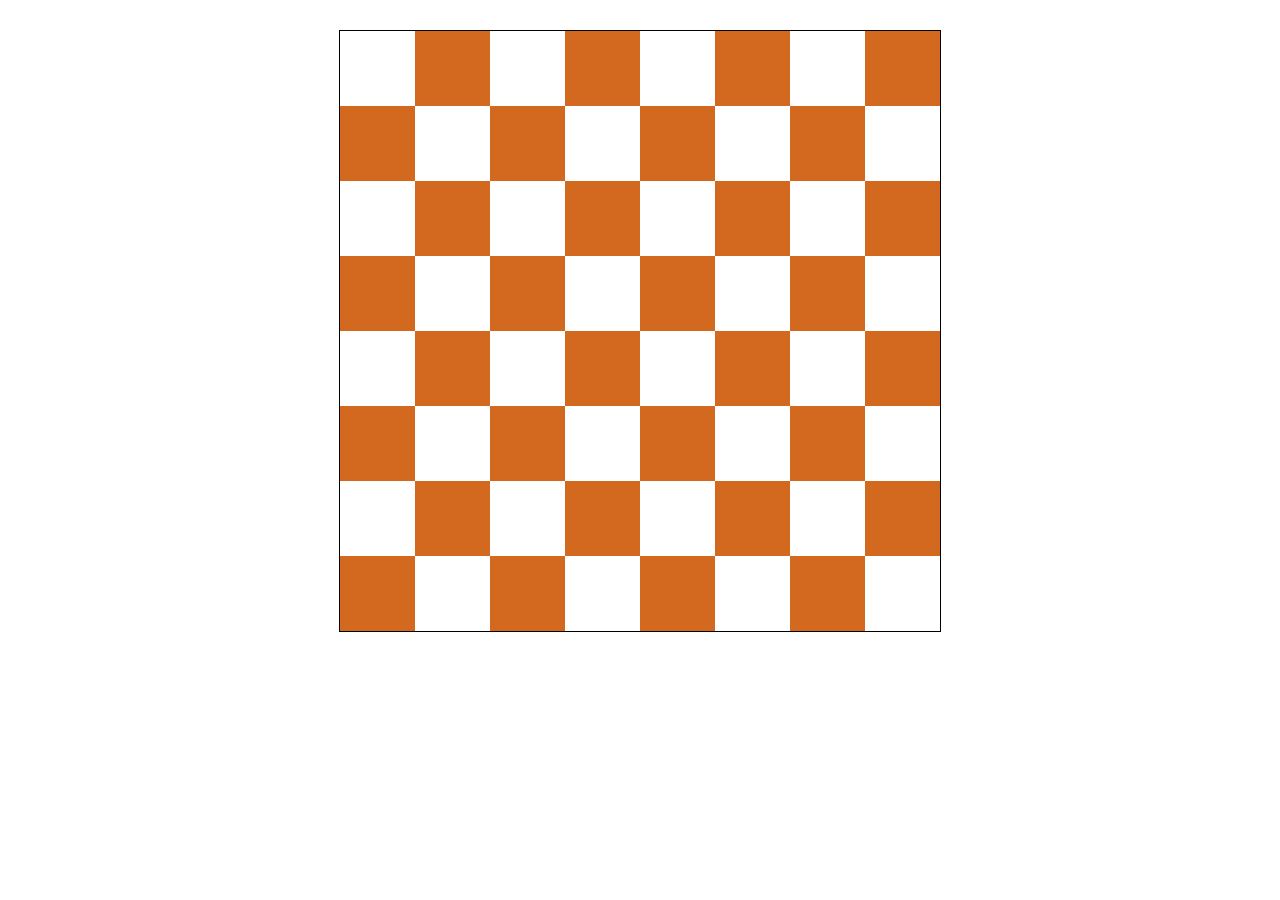
==== index.html @ 4cda8081 "add new game method" ====
<!doctype html>
<html lang="en">
<head>
	<meta charset="UTF-8">
	<meta name="viewport" content="width=device-width, initial-scale=1, maximum-scale=1, minimum-scale=1, user-scalable=no">

	<meta name="apple-mobile-web-app-capable" content="yes">
	<meta name="mobile-web-app-capable" content="yes">

	<link rel="stylesheet" type="text/css" href="stylesheet.css">

	<title>Play Chess!</title>

	<script src="https://ajax.googleapis.com/ajax/libs/jquery/2.1.4/jquery.min.js"></script>

  <script src="js/chess.js"></script>
  <script src="js/board.js"></script>
  <script src="js/display.js"></script>

</head>
<body>

  <section class="group" id="chessboard"></section>

</body>
</html>
---- stylesheet.css ----
#chessboard {
  width: 600px;
  height: 600px;
  border: 1px solid black;
  margin: 30px auto;
}

.brown, .white {
  float: left;
  width: 75px;
  height: 75px;
}

.brown {
  background: chocolate;
}

.white {
  background: white;
}

.group:after {
  display: block;
  content: "";
  clear: both;
}
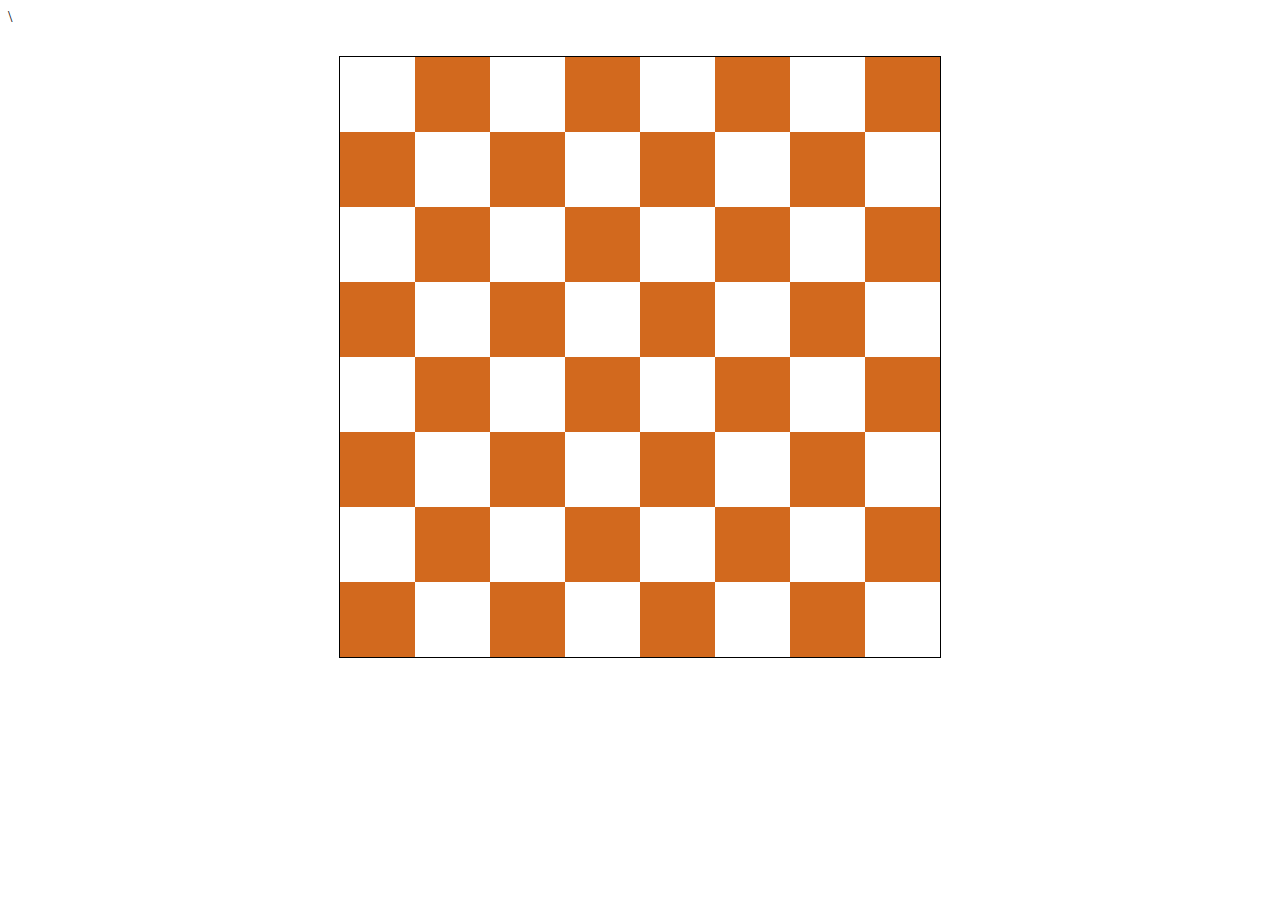
==== commit ab29d2d2: "add event listeners to each square" ====
--- a/index.html
+++ b/index.html
@@ -11,11 +11,10 @@
 
 	<title>Play Chess!</title>
 
-	<script src="https://ajax.googleapis.com/ajax/libs/jquery/2.1.4/jquery.min.js"></script>
-
   <script src="js/chess.js"></script>
   <script src="js/board.js"></script>
-  <script src="js/display.js"></script>
+  <script src="js/display.js"></script>\
+  <script src="js/piece.js"></script>
 
 </head>
 <body>
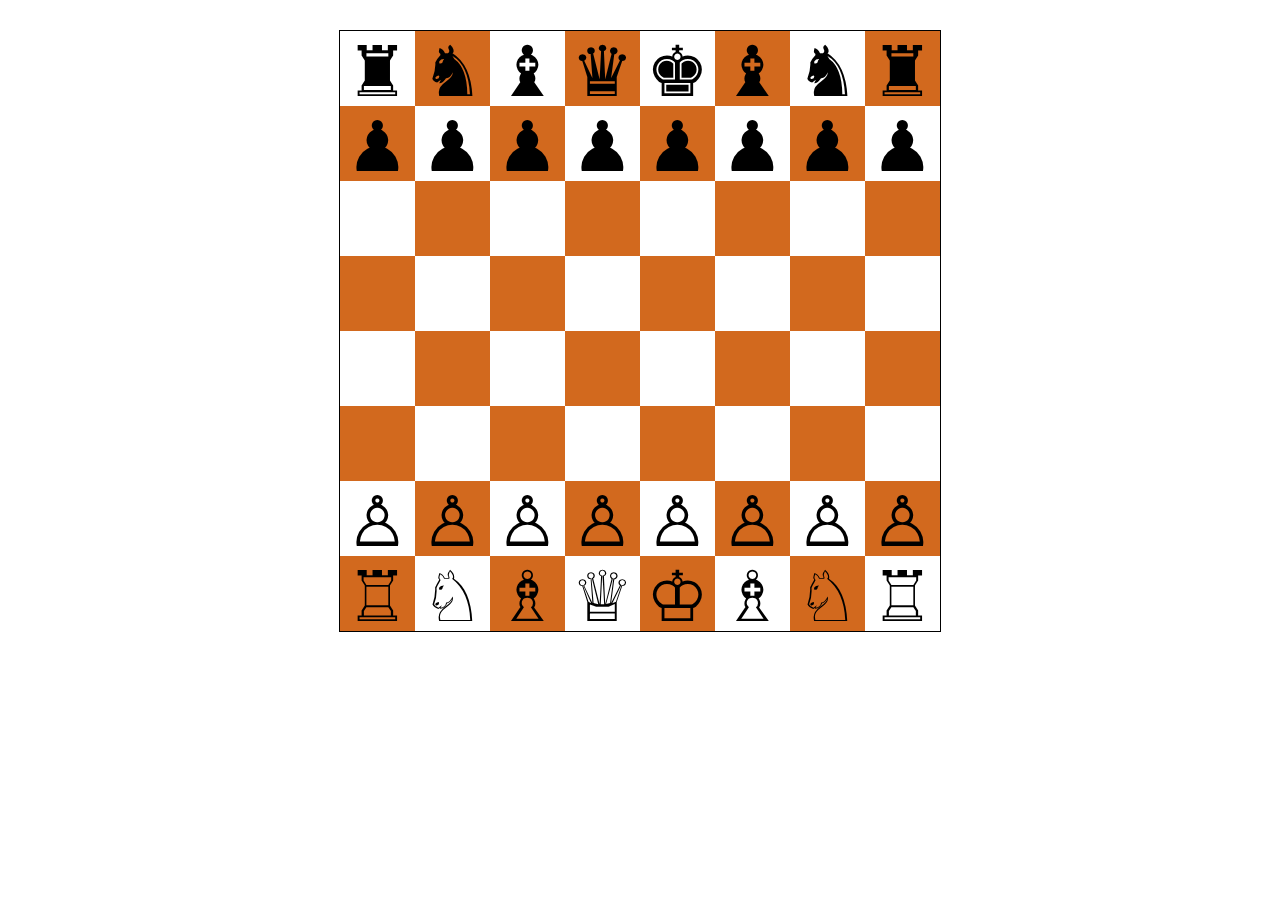
==== commit 259f08d4: "implement pawn promotion" ====
--- a/index.html
+++ b/index.html
@@ -13,12 +13,13 @@
 
   <script src="js/chess.js"></script>
   <script src="js/board.js"></script>
-  <script src="js/display.js"></script>\
+  <script src="js/display.js"></script>
   <script src="js/piece.js"></script>
+	<script src="js/util.js"></script>
+	<script src="js/gameStart.js"></script>
 
 </head>
 <body>
-
   <section class="group" id="chessboard"></section>
 
 </body>
--- a/stylesheet.css
+++ b/stylesheet.css
@@ -3,10 +3,48 @@
   height: 600px;
   border: 1px solid black;
   margin: 30px auto;
+  position: relative;
+}
+
+.chessboard-modal-background {
+  position: absolute;
+  width: 100%;
+  height: 100%;
+  background-color: rgba(0, 0, 0, 0.5);
+}
+
+.chessboard-modal {
+  position: absolute;
+  top: 50%;
+  left: 50%;
+  transform: translate(-50%, -50%);
+  background: white;
+  border-radius: 5px;
+}
+
+.piece-select-prompt {
+  text-align: center;
+}
+
+.piece-select {
+  margin: 10px 10px;
+}
+
+.green, .brown, .white {
+  text-align: center;
+  font-size: 70px;
+  float: left;
+  cursor: pointer;
+
+  -webkit-touch-callout: none;
+  -webkit-user-select: none;
+  -khtml-user-select: none;
+  -moz-user-select: none;
+  -ms-user-select: none;
+  user-select: none;
 }
 
 .brown, .white {
-  float: left;
   width: 75px;
   height: 75px;
 }
@@ -19,6 +57,17 @@
   background: white;
 }
 
+.green {
+  background: green;
+  width: 73px;
+  height: 73px;
+  border: 1px solid black;
+}
+
+.selected-piece {
+  color: blue;
+}
+
 .group:after {
   display: block;
   content: "";
